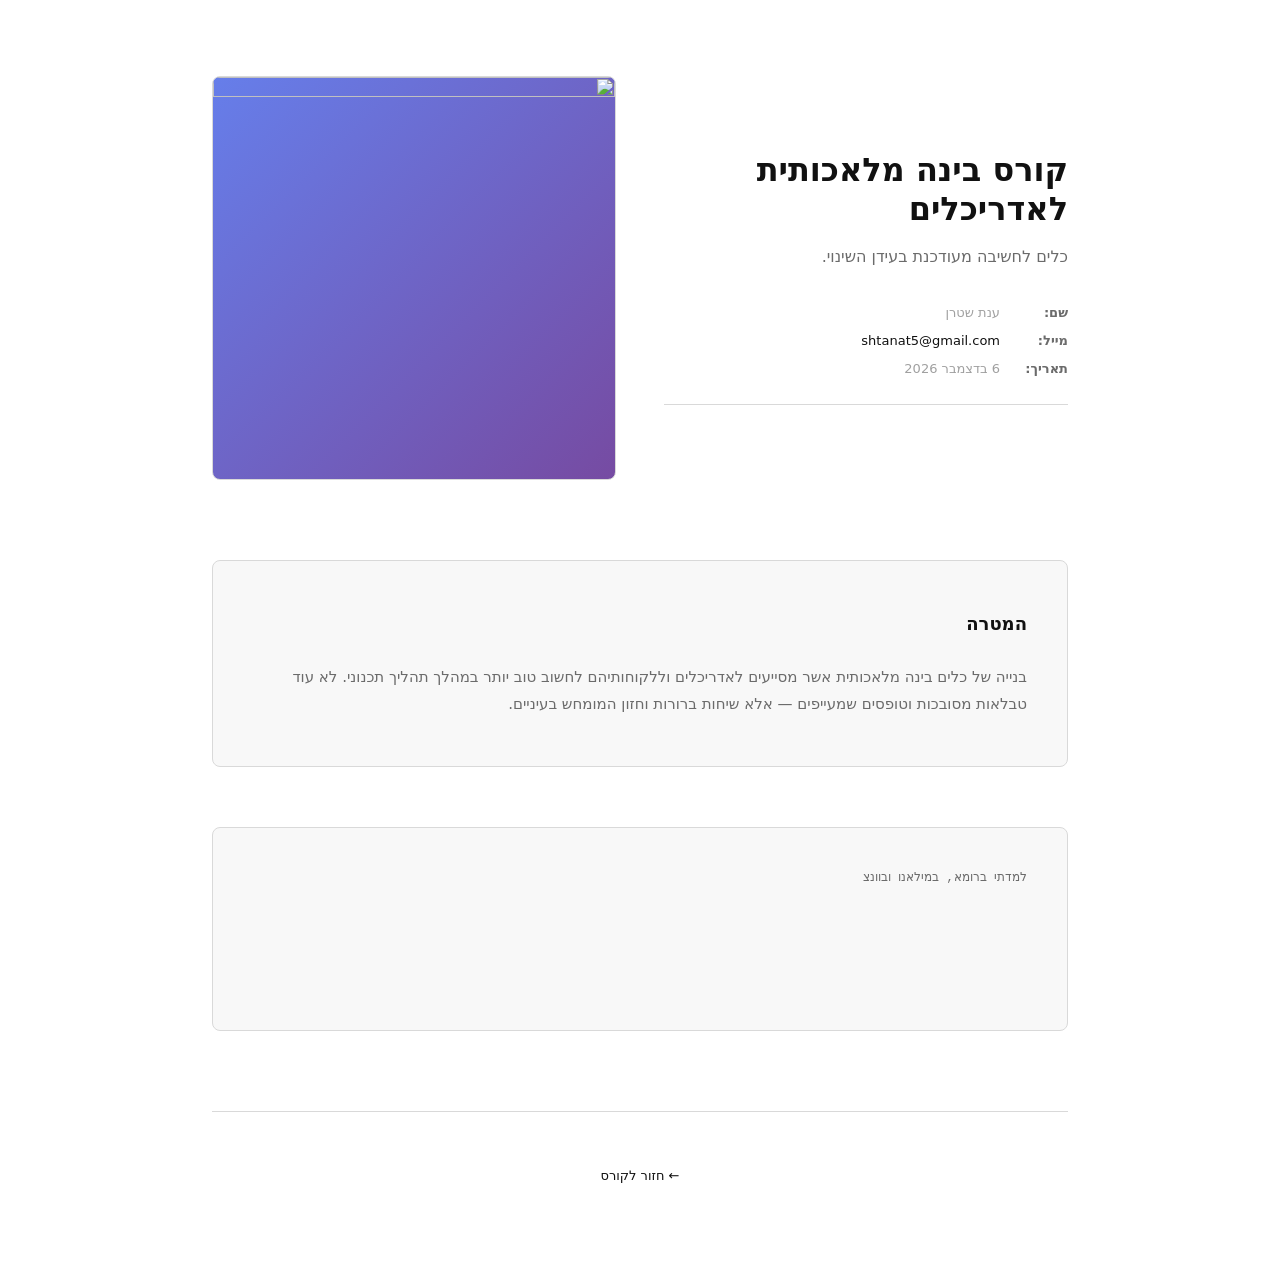
==== public/about.html @ 32d01b66 "Add about page with author bio and mission Create author profile page showcasing: - Profile photo an" ====
<!DOCTYPE html>
<html lang="he" dir="rtl">
<head>
<meta charset="utf-8">
<meta name="viewport" content="width=device-width, initial-scale=1">
<title>אודות הקורס</title>
<style>
:root {
  --bg: #ffffff;
  --fg: #111111;
  --fg-light: #6b6b6b;
  --fg-lighter: #a0a0a0;
  --edge: #d9d9d9;
  --surface: #f8f8f8;
  color-scheme: light;
}

@media (prefers-color-scheme: dark) {
  :root:not([data-theme="light"]) {
    --bg: #0a0a0a;
    --fg: #f5f5f5;
    --fg-light: #a0a0a0;
    --fg-lighter: #707070;
    --edge: #2a2a2a;
    --surface: #1a1a1a;
    color-scheme: dark;
  }
}

:root[data-theme="dark"] {
  --bg: #0a0a0a;
  --fg: #f5f5f5;
  --fg-light: #a0a0a0;
  --fg-lighter: #707070;
  --edge: #2a2a2a;
  --surface: #1a1a1a;
  color-scheme: dark;
}

* { box-sizing: border-box }
html { direction: rtl }

body {
  margin: 0;
  padding: max(16px, env(safe-area-inset-left, 0px));
  font-family: system-ui, "Segoe UI", Arial, sans-serif;
  color: var(--fg);
  background: var(--bg);
  line-height: 1.7;
  font-size: 15px;
}

.container {
  max-width: 920px;
  margin: 0 auto;
  padding: 60px 32px;
}

.header {
  display: grid;
  grid-template-columns: 1fr 1fr;
  gap: 48px;
  align-items: center;
  margin-bottom: 80px;
}

.header-text h1 {
  font-size: 32px;
  font-weight: 700;
  line-height: 1.2;
  margin: 0 0 16px;
  color: var(--fg);
}

.header-text .tagline {
  font-size: 16px;
  color: var(--fg-light);
  margin: 0 0 32px;
  line-height: 1.6;
}

.meta {
  display: flex;
  flex-direction: column;
  gap: 6px;
  font-size: 13px;
  color: var(--fg-lighter);
  padding-bottom: 24px;
  border-bottom: 1px solid var(--edge);
}

.meta-item {
  display: flex;
  gap: 8px;
}

.meta-label {
  font-weight: 600;
  color: var(--fg-light);
  min-width: 60px;
}

.photo {
  width: 100%;
  height: auto;
  border-radius: 8px;
  display: block;
  aspect-ratio: 1;
  object-fit: cover;
  border: 1px solid var(--edge);
}

.vision {
  background: var(--surface);
  padding: 48px 40px;
  border-radius: 8px;
  margin-bottom: 60px;
  border: 1px solid var(--edge);
}

.vision h2 {
  font-size: 18px;
  font-weight: 700;
  margin: 0 0 24px;
  color: var(--fg);
}

.vision-text {
  font-size: 15px;
  line-height: 1.8;
  color: var(--fg-light);
  margin: 0;
}

.manifesto {
  background: var(--surface);
  padding: 40px;
  border-radius: 8px;
  border: 1px solid var(--edge);
  font-size: 12px;
  line-height: 1.8;
  color: var(--fg-light);
  font-family: "Courier New", monospace;
  overflow-x: auto;
}

.manifesto-line {
  min-height: 1.4em;
  white-space: pre-wrap;
  word-wrap: break-word;
}

.cursor {
  display: inline-block;
  width: 2px;
  height: 1em;
  background: var(--fg-light);
  margin-left: 2px;
  animation: blink 1s infinite;
}

@keyframes blink {
  0%, 49% { opacity: 1 }
  50%, 100% { opacity: 0 }
}

@media (max-width: 768px) {
  .header {
    grid-template-columns: 1fr;
    gap: 32px;
  }

  .header-text h1 {
    font-size: 24px;
  }

  .container {
    padding: 40px 20px;
  }

  .vision {
    padding: 32px 24px;
  }

  .manifesto {
    padding: 24px;
    font-size: 11px;
  }
}

@media (prefers-reduced-motion: reduce) {
  .cursor {
    animation: none;
  }
}

footer {
  margin-top: 80px;
  padding-top: 40px;
  border-top: 1px solid var(--edge);
  text-align: center;
  font-size: 13px;
  color: var(--fg-lighter);
}

a {
  color: var(--fg);
  text-decoration: none;
}

a:hover {
  text-decoration: underline;
}
</style>
</head>
<body>

<div class="container">

<div class="header">
  <div class="header-text">
    <h1>קורס בינה מלאכותית לאדריכלים</h1>
    <p class="tagline">כלים לחשיבה מעודכנת בעידן השינוי.</p>
    <div class="meta">
      <div class="meta-item">
        <span class="meta-label">שם:</span>
        <span>ענת שטרן</span>
      </div>
      <div class="meta-item">
        <span class="meta-label">מייל:</span>
        <span><a href="mailto:shtanat5@gmail.com">shtanat5@gmail.com</a></span>
      </div>
      <div class="meta-item">
        <span class="meta-label">תאריך:</span>
        <span id="current-date"></span>
      </div>
    </div>
  </div>
  <img src="data:image/svg+xml,%3Csvg xmlns='http://www.w3.org/2000/svg' viewBox='0 0 1 1'%3E%3C/svg%3E" alt="" class="photo" style="background: #f0f0f0;">
</div>

<div class="vision">
  <h2>המטרה</h2>
  <p class="vision-text">
    בנייה של כלים בינה מלאכותית אשר מסייעים לאדריכלים וללקוחותיהם לחשוב טוב יותר במהלך תהליך תכנוני. לא עוד טבלאות מסובכות וטופסים שמעייפים — אלא שיחות ברורות וחזון המומחש בעיניים.
  </p>
</div>

<div class="manifesto">
  <div class="manifesto-line" id="line1"></div>
  <div class="manifesto-line" id="line2"></div>
  <div class="manifesto-line" id="line3"></div>
  <div class="manifesto-line" id="line4"></div>
  <div class="manifesto-line" id="line5"></div>
  <div class="manifesto-line" id="line6"></div>
  <div class="manifesto-line" id="line7"></div>
</div>

<footer>
  <p><a href="guide.html">← חזור לקורס</a></p>
</footer>

</div>

<script>
// צילום תמונה מרחוק
const imageUrl = 'https://images.unsplash.com/photo-1494790108377-be9c29b29330?w=600&h=600&fit=crop';
const photoImg = document.querySelector('.photo');
photoImg.src = imageUrl;
photoImg.onerror = () => {
  photoImg.style.background = 'linear-gradient(135deg, #667eea 0%, #764ba2 100%)';
};

// תאריך
const today = new Date();
const dateStr = new Intl.DateTimeFormat('he-IL', {
  year: 'numeric',
  month: 'long',
  day: 'numeric'
}).format(today);
document.getElementById('current-date').textContent = dateStr;

// Typewriter effect
const text = `למדתי ברומא, במילאנו ובוונציה, ועדיין אני מגלה את אשדוד מחדש בכל יום בתור אדריכלית העיר שלה.

הקולנוע וההדרכה בטיולים לימדו אותי שגם אדריכל וגם מדריך מבלים את חייהם בהסבר למישהו איפה הוא נמצא, ואני עדיין לא בטוחה אם זה מחמיא או מביך.

אז אני בונה כלים לקורס הזה בבינה מלאכותית, כי מי שכבר מטפל בתוכניות לא צריך עוד תוכנית, אלא כלי שעובד.`;

const lines = text.split('\n\n');
let lineIndex = 0;
let charIndex = 0;

function typeNextChar() {
  if (lineIndex >= lines.length) return;

  const line = lines[lineIndex];
  const lineEl = document.getElementById(`line${lineIndex + 1}`);

  if (!lineEl) return;

  if (charIndex < line.length) {
    lineEl.textContent += line[charIndex];
    charIndex++;
    setTimeout(typeNextChar, 30);
  } else {
    charIndex = 0;
    lineIndex++;
    setTimeout(typeNextChar, 400);
  }
}

// התחל animation כאשר דף טוען
window.addEventListener('load', () => {
  setTimeout(typeNextChar, 500);
});

// בחזרה לguide
document.addEventListener('keydown', (e) => {
  if (e.key === 'Escape') {
    window.location.href = 'guide.html';
  }
});
</script>

</body>
</html>
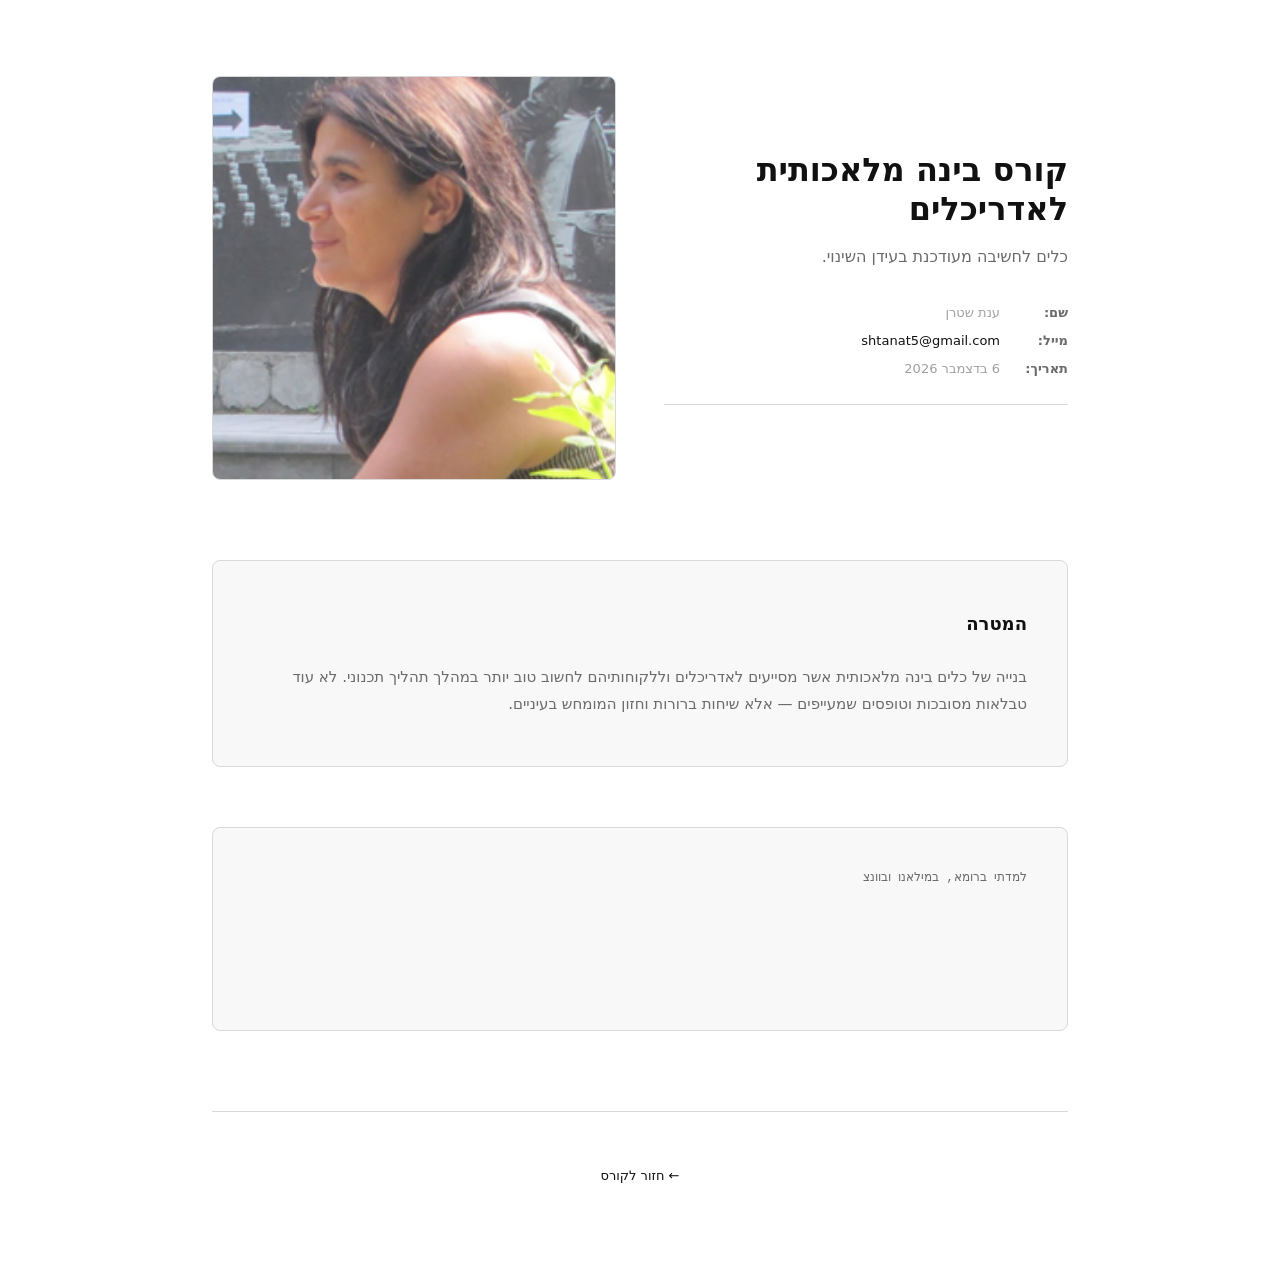
==== commit 80d91c4d: "Add author photo to about page Use local image asset for profile photo instead of external API.  Co-" ====
--- a/public/about.html
+++ b/public/about.html
@@ -263,13 +263,11 @@
 </div>
 
 <script>
-// צילום תמונה מרחוק
-const imageUrl = 'https://images.unsplash.com/photo-1494790108377-be9c29b29330?w=600&h=600&fit=crop';
+// צילום תמונה
 const photoImg = document.querySelector('.photo');
-photoImg.src = imageUrl;
-photoImg.onerror = () => {
-  photoImg.style.background = 'linear-gradient(135deg, #667eea 0%, #764ba2 100%)';
-};
+photoImg.src = 'author.png';
+photoImg.style.width = '100%';
+photoImg.style.height = 'auto';
 
 // תאריך
 const today = new Date();
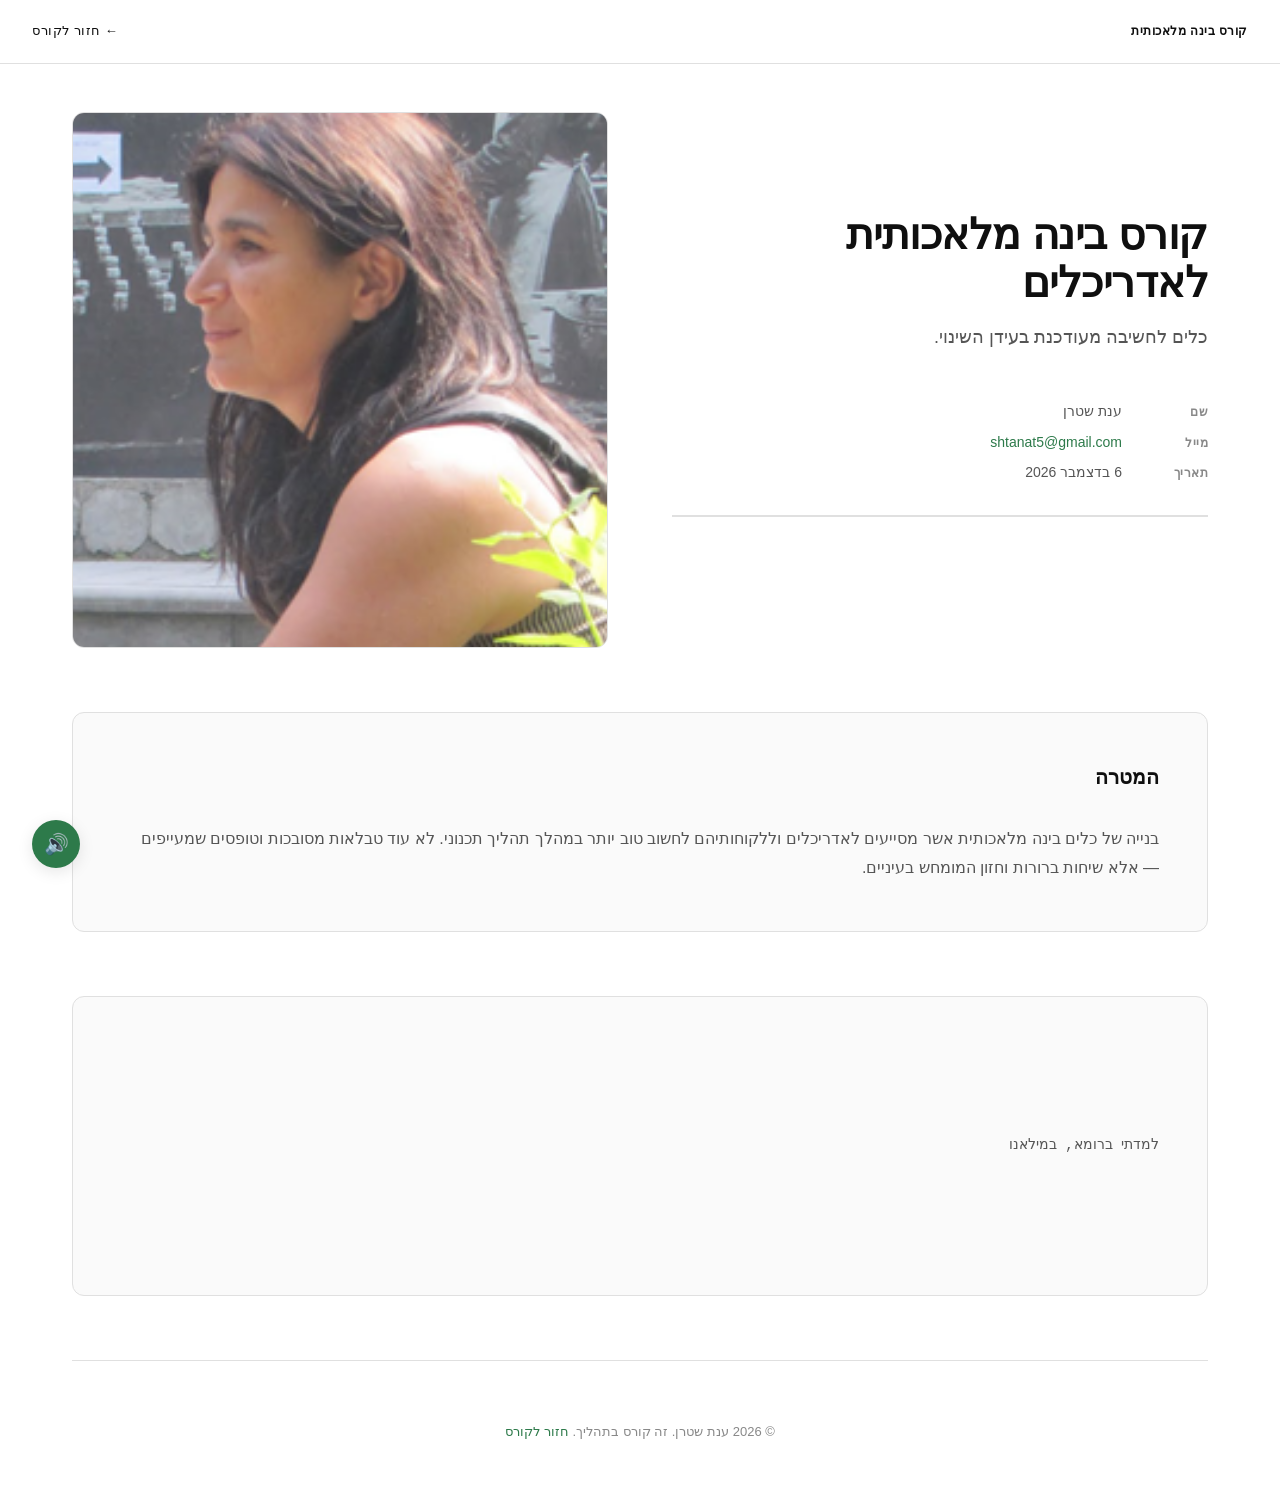
==== commit 2a7c0050: "Upgrade about page to Level 999 Complete redesign for maximum craft: - Advanced typography system (r" ====
--- a/public/about.html
+++ b/public/about.html
@@ -3,160 +3,265 @@
 <head>
 <meta charset="utf-8">
 <meta name="viewport" content="width=device-width, initial-scale=1">
-<title>אודות הקורס</title>
+<meta name="description" content="ענת שטרן — אדריכלית וקורסת בינה מלאכותית">
+<title>ענת שטרן · קורס בינה מלאכותית לאדריכלים</title>
 <style>
 :root {
+  /* צבעים: בסיס + תוכן */
   --bg: #ffffff;
-  --fg: #111111;
-  --fg-light: #6b6b6b;
-  --fg-lighter: #a0a0a0;
-  --edge: #d9d9d9;
-  --surface: #f8f8f8;
+  --bg-accent: #fafafa;
+  --fg: #0f0f0f;
+  --fg-secondary: #555555;
+  --fg-tertiary: #888888;
+  --edge: #e0e0e0;
+  --accent-primary: #2d7a4a;
+  --accent-secondary: #d4a017;
+  --accent-tertiary: #b83a2e;
+
+  /* טיפוגרפיה */
+  --font-sans: -apple-system, BlinkMacSystemFont, "Segoe UI", Roboto, Helvetica, Arial, sans-serif;
+  --font-mono: "Courier New", monospace;
+
+  /* רווחים */
+  --space-xs: 4px;
+  --space-sm: 8px;
+  --space-md: 12px;
+  --space-lg: 16px;
+  --space-xl: 24px;
+  --space-2xl: 32px;
+  --space-3xl: 48px;
+  --space-4xl: 64px;
+
   color-scheme: light;
 }
 
 @media (prefers-color-scheme: dark) {
   :root:not([data-theme="light"]) {
-    --bg: #0a0a0a;
+    --bg: #0d0d0d;
+    --bg-accent: #1a1a1a;
     --fg: #f5f5f5;
-    --fg-light: #a0a0a0;
-    --fg-lighter: #707070;
+    --fg-secondary: #aaaaaa;
+    --fg-tertiary: #777777;
     --edge: #2a2a2a;
-    --surface: #1a1a1a;
+    --accent-primary: #5ed47d;
+    --accent-secondary: #e8b923;
     color-scheme: dark;
   }
 }
 
 :root[data-theme="dark"] {
-  --bg: #0a0a0a;
+  --bg: #0d0d0d;
+  --bg-accent: #1a1a1a;
   --fg: #f5f5f5;
-  --fg-light: #a0a0a0;
-  --fg-lighter: #707070;
+  --fg-secondary: #aaaaaa;
+  --fg-tertiary: #777777;
   --edge: #2a2a2a;
-  --surface: #1a1a1a;
+  --accent-primary: #5ed47d;
+  --accent-secondary: #e8b923;
   color-scheme: dark;
 }
 
 * { box-sizing: border-box }
-html { direction: rtl }
+
+html {
+  direction: rtl;
+  scroll-behavior: smooth;
+}
 
 body {
   margin: 0;
-  padding: max(16px, env(safe-area-inset-left, 0px));
-  font-family: system-ui, "Segoe UI", Arial, sans-serif;
+  padding: 0;
+  font-family: var(--font-sans);
   color: var(--fg);
   background: var(--bg);
-  line-height: 1.7;
-  font-size: 15px;
-}
-
+  line-height: 1.6;
+  font-size: 16px;
+  -webkit-font-smoothing: antialiased;
+}
+
+/* ניווט */
+nav {
+  position: fixed;
+  top: 0;
+  left: 0;
+  right: 0;
+  height: 64px;
+  background: rgba(255, 255, 255, 0.95);
+  backdrop-filter: blur(10px);
+  border-bottom: 1px solid var(--edge);
+  display: flex;
+  align-items: center;
+  justify-content: space-between;
+  padding: 0 var(--space-2xl);
+  z-index: 1000;
+}
+
+@media (prefers-color-scheme: dark) {
+  nav:not([data-theme="light"]) {
+    background: rgba(13, 13, 13, 0.95);
+  }
+}
+
+nav a {
+  text-decoration: none;
+  color: var(--fg);
+  font-size: 13px;
+  font-weight: 500;
+  letter-spacing: 0.5px;
+  text-transform: uppercase;
+  transition: color 0.3s cubic-bezier(0.16, 1, 0.3, 1);
+}
+
+nav a:hover {
+  color: var(--accent-primary);
+}
+
+/* Container */
 .container {
-  max-width: 920px;
+  max-width: 1200px;
   margin: 0 auto;
-  padding: 60px 32px;
-}
-
-.header {
+  padding: var(--space-3xl) var(--space-2xl);
+  padding-top: calc(64px + var(--space-3xl));
+}
+
+/* Header */
+header {
   display: grid;
-  grid-template-columns: 1fr 1fr;
-  gap: 48px;
+  grid-template-columns: minmax(300px, 1fr) minmax(300px, 1fr);
+  gap: var(--space-4xl);
   align-items: center;
-  margin-bottom: 80px;
-}
-
-.header-text h1 {
-  font-size: 32px;
-  font-weight: 700;
-  line-height: 1.2;
-  margin: 0 0 16px;
-  color: var(--fg);
-}
-
-.header-text .tagline {
-  font-size: 16px;
-  color: var(--fg-light);
-  margin: 0 0 32px;
+  margin-bottom: var(--space-4xl);
+}
+
+header h1 {
+  font-size: clamp(28px, 6vw, 42px);
+  font-weight: 800;
+  line-height: 1.15;
+  margin: 0 0 var(--space-lg);
+  letter-spacing: -0.5px;
+}
+
+header .subtitle {
+  font-size: 18px;
+  font-weight: 400;
+  color: var(--fg-secondary);
+  margin: 0 0 var(--space-3xl);
   line-height: 1.6;
 }
 
-.meta {
+.meta-info {
   display: flex;
   flex-direction: column;
-  gap: 6px;
-  font-size: 13px;
-  color: var(--fg-lighter);
-  padding-bottom: 24px;
-  border-bottom: 1px solid var(--edge);
-}
-
-.meta-item {
-  display: flex;
-  gap: 8px;
+  gap: var(--space-sm);
+  padding-bottom: var(--space-2xl);
+  border-bottom: 2px solid var(--edge);
+  margin-bottom: var(--space-2xl);
+}
+
+.meta-row {
+  display: grid;
+  grid-template-columns: 70px 1fr;
+  gap: var(--space-lg);
+  align-items: baseline;
 }
 
 .meta-label {
-  font-weight: 600;
-  color: var(--fg-light);
-  min-width: 60px;
+  font-size: 12px;
+  font-weight: 700;
+  letter-spacing: 0.5px;
+  text-transform: uppercase;
+  color: var(--fg-tertiary);
+}
+
+.meta-value {
+  font-size: 14px;
+  font-weight: 500;
+  color: var(--fg-secondary);
+}
+
+.meta-value a {
+  color: var(--accent-primary);
+  text-decoration: none;
+  transition: opacity 0.2s;
+}
+
+.meta-value a:hover {
+  opacity: 0.8;
+}
+
+/* תמונה */
+.photo-wrapper {
+  position: relative;
+  aspect-ratio: 1;
+  border-radius: 12px;
+  overflow: hidden;
+  border: 1px solid var(--edge);
+  background: var(--bg-accent);
 }
 
 .photo {
   width: 100%;
-  height: auto;
-  border-radius: 8px;
+  height: 100%;
+  object-fit: cover;
   display: block;
-  aspect-ratio: 1;
-  object-fit: cover;
+}
+
+/* סקציות */
+section {
+  margin-bottom: var(--space-4xl);
+}
+
+.vision-box {
+  background: var(--bg-accent);
+  padding: var(--space-3xl);
+  border-radius: 12px;
   border: 1px solid var(--edge);
 }
 
-.vision {
-  background: var(--surface);
-  padding: 48px 40px;
-  border-radius: 8px;
-  margin-bottom: 60px;
+.vision-box h2 {
+  font-size: 20px;
+  font-weight: 700;
+  margin: 0 0 var(--space-2xl);
+  color: var(--fg);
+}
+
+.vision-box p {
+  font-size: 16px;
+  line-height: 1.8;
+  color: var(--fg-secondary);
+  margin: 0;
+}
+
+/* Manifesto */
+.manifesto {
+  background: var(--bg-accent);
+  padding: var(--space-3xl);
+  border-radius: 12px;
   border: 1px solid var(--edge);
-}
-
-.vision h2 {
-  font-size: 18px;
-  font-weight: 700;
-  margin: 0 0 24px;
-  color: var(--fg);
-}
-
-.vision-text {
-  font-size: 15px;
+  font-family: var(--font-mono);
+  font-size: 13px;
   line-height: 1.8;
-  color: var(--fg-light);
-  margin: 0;
-}
-
-.manifesto {
-  background: var(--surface);
-  padding: 40px;
-  border-radius: 8px;
-  border: 1px solid var(--edge);
-  font-size: 12px;
-  line-height: 1.8;
-  color: var(--fg-light);
-  font-family: "Courier New", monospace;
-  overflow-x: auto;
-}
-
-.manifesto-line {
-  min-height: 1.4em;
+  color: var(--fg-secondary);
+  min-height: 300px;
+  display: flex;
+  align-items: center;
+}
+
+.manifesto-text {
   white-space: pre-wrap;
   word-wrap: break-word;
+  font-size: 14px;
+  line-height: 1.9;
 }
 
 .cursor {
   display: inline-block;
   width: 2px;
   height: 1em;
-  background: var(--fg-light);
+  background: var(--fg-secondary);
   margin-left: 2px;
-  animation: blink 1s infinite;
+  animation: blink 0.8s infinite;
+  vertical-align: text-bottom;
 }
 
 @keyframes blink {
@@ -164,111 +269,156 @@
   50%, 100% { opacity: 0 }
 }
 
-@media (max-width: 768px) {
-  .header {
-    grid-template-columns: 1fr;
-    gap: 32px;
-  }
-
-  .header-text h1 {
-    font-size: 24px;
-  }
-
-  .container {
-    padding: 40px 20px;
-  }
-
-  .vision {
-    padding: 32px 24px;
-  }
-
-  .manifesto {
-    padding: 24px;
-    font-size: 11px;
-  }
-}
-
-@media (prefers-reduced-motion: reduce) {
-  .cursor {
-    animation: none;
-  }
-}
-
+/* Sound toggle */
+.sound-control {
+  position: fixed;
+  bottom: var(--space-2xl);
+  left: var(--space-2xl);
+  width: 48px;
+  height: 48px;
+  border-radius: 50%;
+  background: var(--accent-primary);
+  color: white;
+  border: none;
+  cursor: pointer;
+  font-size: 20px;
+  display: flex;
+  align-items: center;
+  justify-content: center;
+  transition: all 0.3s cubic-bezier(0.16, 1, 0.3, 1);
+  box-shadow: 0 4px 16px rgba(0, 0, 0, 0.1);
+  z-index: 100;
+}
+
+.sound-control:hover {
+  transform: scale(1.1);
+  box-shadow: 0 6px 24px rgba(0, 0, 0, 0.15);
+}
+
+.sound-control:active {
+  transform: scale(0.95);
+}
+
+/* Footer */
 footer {
-  margin-top: 80px;
-  padding-top: 40px;
+  margin-top: var(--space-4xl);
+  padding-top: var(--space-3xl);
   border-top: 1px solid var(--edge);
   text-align: center;
+  color: var(--fg-tertiary);
   font-size: 13px;
-  color: var(--fg-lighter);
-}
-
-a {
-  color: var(--fg);
+}
+
+footer a {
+  color: var(--accent-primary);
   text-decoration: none;
-}
-
-a:hover {
-  text-decoration: underline;
+  transition: opacity 0.2s;
+}
+
+footer a:hover {
+  opacity: 0.8;
+}
+
+/* Responsive */
+@media (max-width: 768px) {
+  nav {
+    height: 56px;
+    padding: 0 var(--space-lg);
+  }
+
+  .container {
+    padding: var(--space-2xl) var(--space-lg);
+    padding-top: calc(56px + var(--space-2xl));
+  }
+
+  header {
+    grid-template-columns: 1fr;
+    gap: var(--space-2xl);
+  }
+
+  header h1 {
+    font-size: 32px;
+  }
+
+  .vision-box,
+  .manifesto {
+    padding: var(--space-2xl);
+  }
+
+  .sound-control {
+    bottom: var(--space-lg);
+    left: var(--space-lg);
+    width: 44px;
+    height: 44px;
+    font-size: 18px;
+  }
+}
+
+@media (prefers-reduced-motion: reduce) {
+  * {
+    animation-duration: 0.01ms !important;
+    animation-iteration-count: 1 !important;
+  }
 }
 </style>
 </head>
 <body>
 
+<nav>
+  <div style="font-size: 12px; font-weight: 700; letter-spacing: 0.5px; text-transform: uppercase;">קורס בינה מלאכותית</div>
+  <a href="guide.html">← חזור לקורס</a>
+</nav>
+
 <div class="container">
 
-<div class="header">
-  <div class="header-text">
+<header>
+  <div>
     <h1>קורס בינה מלאכותית לאדריכלים</h1>
-    <p class="tagline">כלים לחשיבה מעודכנת בעידן השינוי.</p>
-    <div class="meta">
-      <div class="meta-item">
-        <span class="meta-label">שם:</span>
-        <span>ענת שטרן</span>
+    <p class="subtitle">כלים לחשיבה מעודכנת בעידן השינוי.</p>
+
+    <div class="meta-info">
+      <div class="meta-row">
+        <span class="meta-label">שם</span>
+        <span class="meta-value">ענת שטרן</span>
       </div>
-      <div class="meta-item">
-        <span class="meta-label">מייל:</span>
-        <span><a href="mailto:shtanat5@gmail.com">shtanat5@gmail.com</a></span>
+      <div class="meta-row">
+        <span class="meta-label">מייל</span>
+        <span class="meta-value"><a href="mailto:shtanat5@gmail.com">shtanat5@gmail.com</a></span>
       </div>
-      <div class="meta-item">
-        <span class="meta-label">תאריך:</span>
-        <span id="current-date"></span>
+      <div class="meta-row">
+        <span class="meta-label">תאריך</span>
+        <span class="meta-value" id="date"></span>
       </div>
     </div>
   </div>
-  <img src="data:image/svg+xml,%3Csvg xmlns='http://www.w3.org/2000/svg' viewBox='0 0 1 1'%3E%3C/svg%3E" alt="" class="photo" style="background: #f0f0f0;">
+
+  <div class="photo-wrapper">
+    <img src="author.png" alt="ענת שטרן" class="photo">
+  </div>
+</header>
+
+<section>
+  <div class="vision-box">
+    <h2>המטרה</h2>
+    <p>בנייה של כלים בינה מלאכותית אשר מסייעים לאדריכלים וללקוחותיהם לחשוב טוב יותר במהלך תהליך תכנוני. לא עוד טבלאות מסובכות וטופסים שמעייפים — אלא שיחות ברורות וחזון המומחש בעיניים.</p>
+  </div>
+</section>
+
+<section>
+  <div class="manifesto">
+    <div class="manifesto-text" id="manifesto"></div>
+  </div>
+</section>
+
+<footer>
+  <p>© 2026 ענת שטרן. זה קורס בתהליך. <a href="guide.html">חזור לקורס</a></p>
+</footer>
+
 </div>
 
-<div class="vision">
-  <h2>המטרה</h2>
-  <p class="vision-text">
-    בנייה של כלים בינה מלאכותית אשר מסייעים לאדריכלים וללקוחותיהם לחשוב טוב יותר במהלך תהליך תכנוני. לא עוד טבלאות מסובכות וטופסים שמעייפים — אלא שיחות ברורות וחזון המומחש בעיניים.
-  </p>
-</div>
-
-<div class="manifesto">
-  <div class="manifesto-line" id="line1"></div>
-  <div class="manifesto-line" id="line2"></div>
-  <div class="manifesto-line" id="line3"></div>
-  <div class="manifesto-line" id="line4"></div>
-  <div class="manifesto-line" id="line5"></div>
-  <div class="manifesto-line" id="line6"></div>
-  <div class="manifesto-line" id="line7"></div>
-</div>
-
-<footer>
-  <p><a href="guide.html">← חזור לקורס</a></p>
-</footer>
-
-</div>
+<button class="sound-control" id="soundToggle" title="הפעל/בטל קול" aria-label="הפעל או בטל קול">🔊</button>
 
 <script>
-// צילום תמונה
-const photoImg = document.querySelector('.photo');
-photoImg.src = 'author.png';
-photoImg.style.width = '100%';
-photoImg.style.height = 'auto';
-
 // תאריך
 const today = new Date();
 const dateStr = new Intl.DateTimeFormat('he-IL', {
@@ -276,44 +426,103 @@
   month: 'long',
   day: 'numeric'
 }).format(today);
-document.getElementById('current-date').textContent = dateStr;
-
-// Typewriter effect
-const text = `למדתי ברומא, במילאנו ובוונציה, ועדיין אני מגלה את אשדוד מחדש בכל יום בתור אדריכלית העיר שלה.
-
-הקולנוע וההדרכה בטיולים לימדו אותי שגם אדריכל וגם מדריך מבלים את חייהם בהסבר למישהו איפה הוא נמצא, ואני עדיין לא בטוחה אם זה מחמיא או מביך.
-
-אז אני בונה כלים לקורס הזה בבינה מלאכותית, כי מי שכבר מטפל בתוכניות לא צריך עוד תוכנית, אלא כלי שעובד.`;
-
-const lines = text.split('\n\n');
-let lineIndex = 0;
+document.getElementById('date').textContent = dateStr;
+
+// טקסט המניפסטו
+const manifestoText = `למדתי ברומא, במילאנו ובוונציה,
+ועדיין אני מגלה את אשדוד מחדש בכל יום
+בתור אדריכלית העיר שלה.
+
+הקולנוע וההדרכה בטיולים לימדו אותי
+שגם אדריכל וגם מדריך מבלים את חייהם
+בהסבר למישהו איפה הוא נמצא,
+ואני עדיין לא בטוחה אם זה מחמיא או מביך.
+
+אז אני בונה כלים לקורס הזה בבינה מלאכותית,
+כי מי שכבר מטפל בתוכניות
+לא צריך עוד תוכנית, אלא כלי שעובד.`;
+
+// Typewriter + Speech
 let charIndex = 0;
-
-function typeNextChar() {
-  if (lineIndex >= lines.length) return;
-
-  const line = lines[lineIndex];
-  const lineEl = document.getElementById(`line${lineIndex + 1}`);
-
-  if (!lineEl) return;
-
-  if (charIndex < line.length) {
-    lineEl.textContent += line[charIndex];
+let soundEnabled = true;
+const synth = window.speechSynthesis;
+let currentUtterance = null;
+
+const manifestoEl = document.getElementById('manifesto');
+const soundBtn = document.getElementById('soundToggle');
+
+function typeChar() {
+  if (charIndex < manifestoText.length) {
+    manifestoEl.textContent = manifestoText.substring(0, charIndex + 1);
     charIndex++;
-    setTimeout(typeNextChar, 30);
+
+    // Speak character
+    if (soundEnabled && /[א-ת]/.test(manifestoText[charIndex - 1])) {
+      const char = manifestoText[charIndex - 1];
+      if (char !== '\n' && char !== ' ') {
+        // Play typing sound
+        playTypeSound();
+      }
+    }
+
+    setTimeout(typeChar, manifestoText[charIndex] === '\n' ? 50 : 40);
   } else {
-    charIndex = 0;
-    lineIndex++;
-    setTimeout(typeNextChar, 400);
-  }
-}
-
-// התחל animation כאשר דף טוען
+    // Done typing
+    if (soundEnabled) {
+      speak(manifestoText);
+    }
+  }
+}
+
+function playTypeSound() {
+  // Web Audio API typing sound
+  const audioContext = new (window.AudioContext || window.webkitAudioContext)();
+  const now = audioContext.currentTime;
+
+  const osc = audioContext.createOscillator();
+  const gain = audioContext.createGain();
+
+  osc.connect(gain);
+  gain.connect(audioContext.destination);
+
+  osc.frequency.setValueAtTime(Math.random() * 3000 + 2000, now);
+  gain.gain.setValueAtTime(0.1, now);
+  gain.gain.exponentialRampToValueAtTime(0.01, now + 0.05);
+
+  osc.start(now);
+  osc.stop(now + 0.05);
+}
+
+function speak(text) {
+  if (!soundEnabled) return;
+
+  synth.cancel();
+
+  currentUtterance = new SpeechSynthesisUtterance(text);
+  currentUtterance.lang = 'he-IL';
+  currentUtterance.rate = 0.9;
+  currentUtterance.pitch = 1;
+  currentUtterance.volume = 0.8;
+
+  synth.speak(currentUtterance);
+}
+
+// Sound toggle
+soundBtn.addEventListener('click', () => {
+  soundEnabled = !soundEnabled;
+  soundBtn.textContent = soundEnabled ? '🔊' : '🔇';
+
+  if (!soundEnabled) {
+    synth.cancel();
+  }
+});
+
+// Start animation on load
 window.addEventListener('load', () => {
-  setTimeout(typeNextChar, 500);
+  setTimeout(typeChar, 300);
 });
 
-// בחזרה לguide
+// Keyboard navigation
 document.addEventListener('keydown', (e) => {
   if (e.key === 'Escape') {
     window.location.href = 'guide.html';
